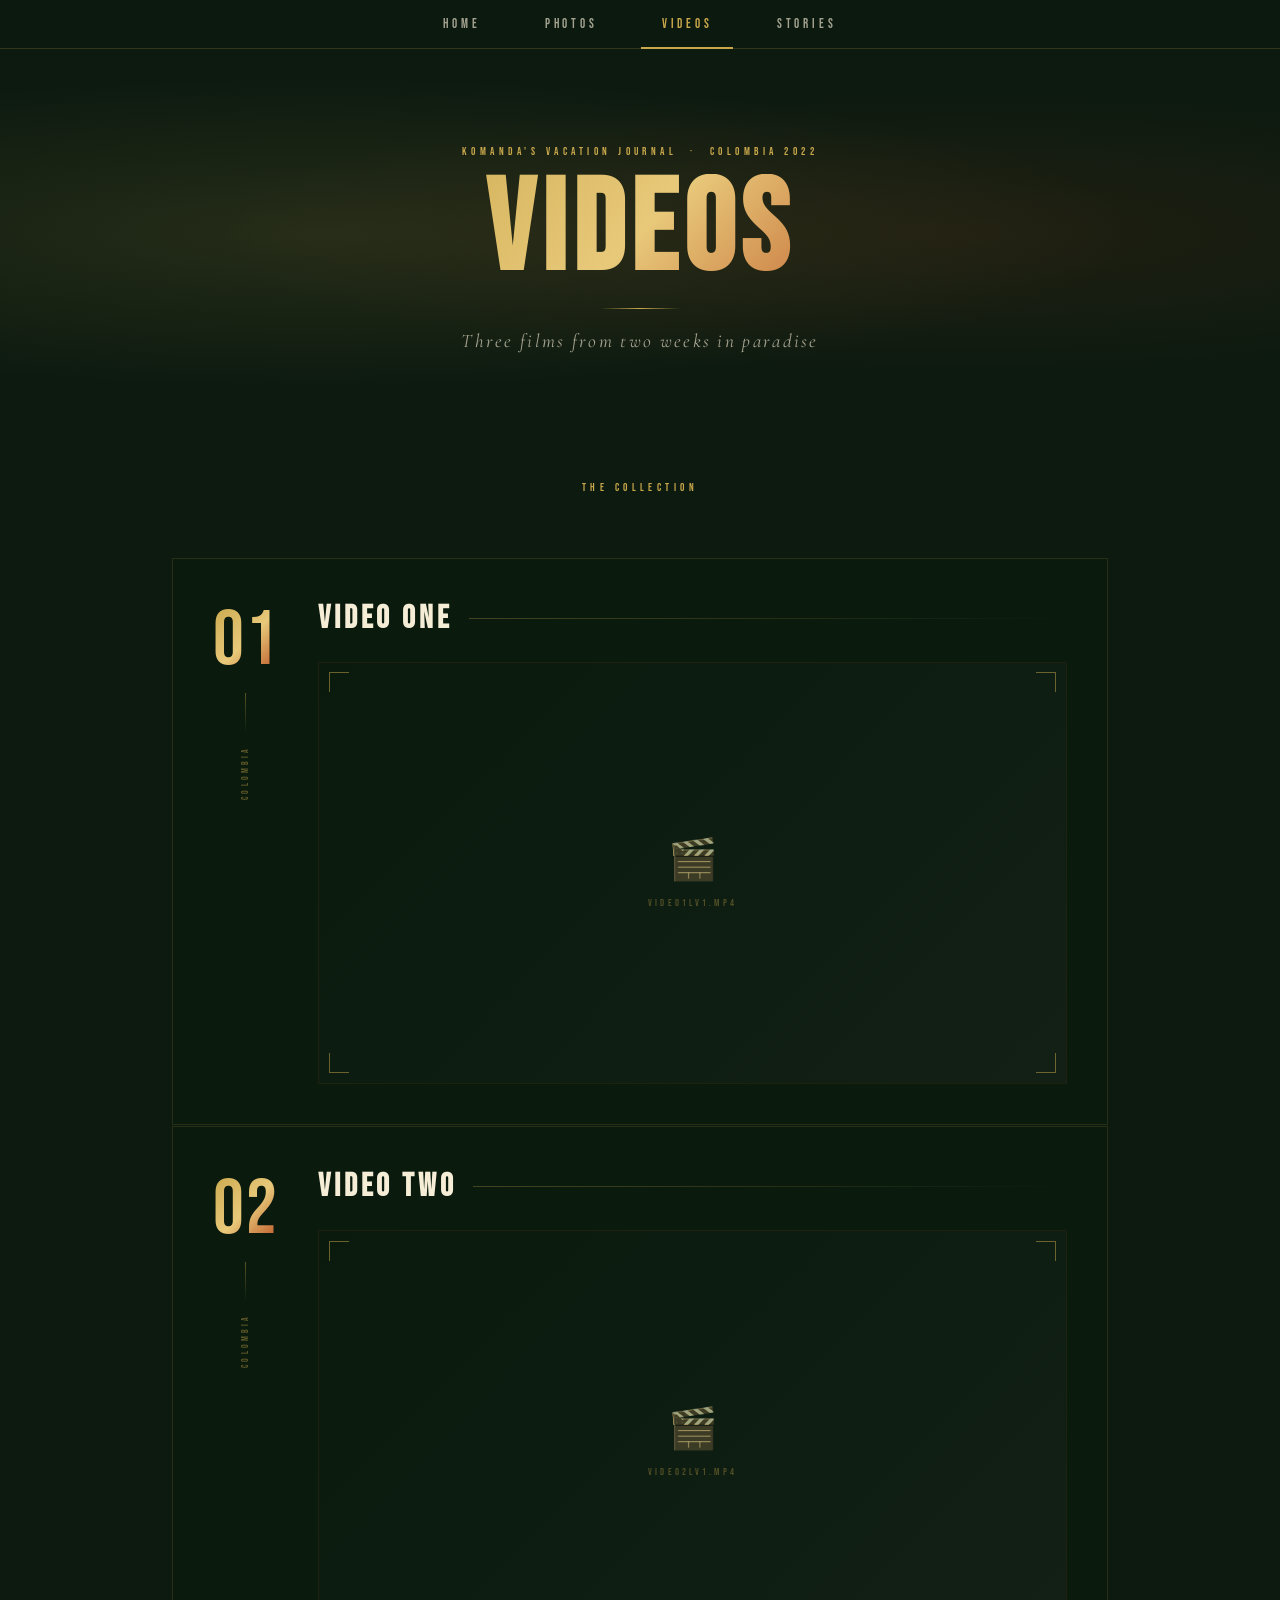
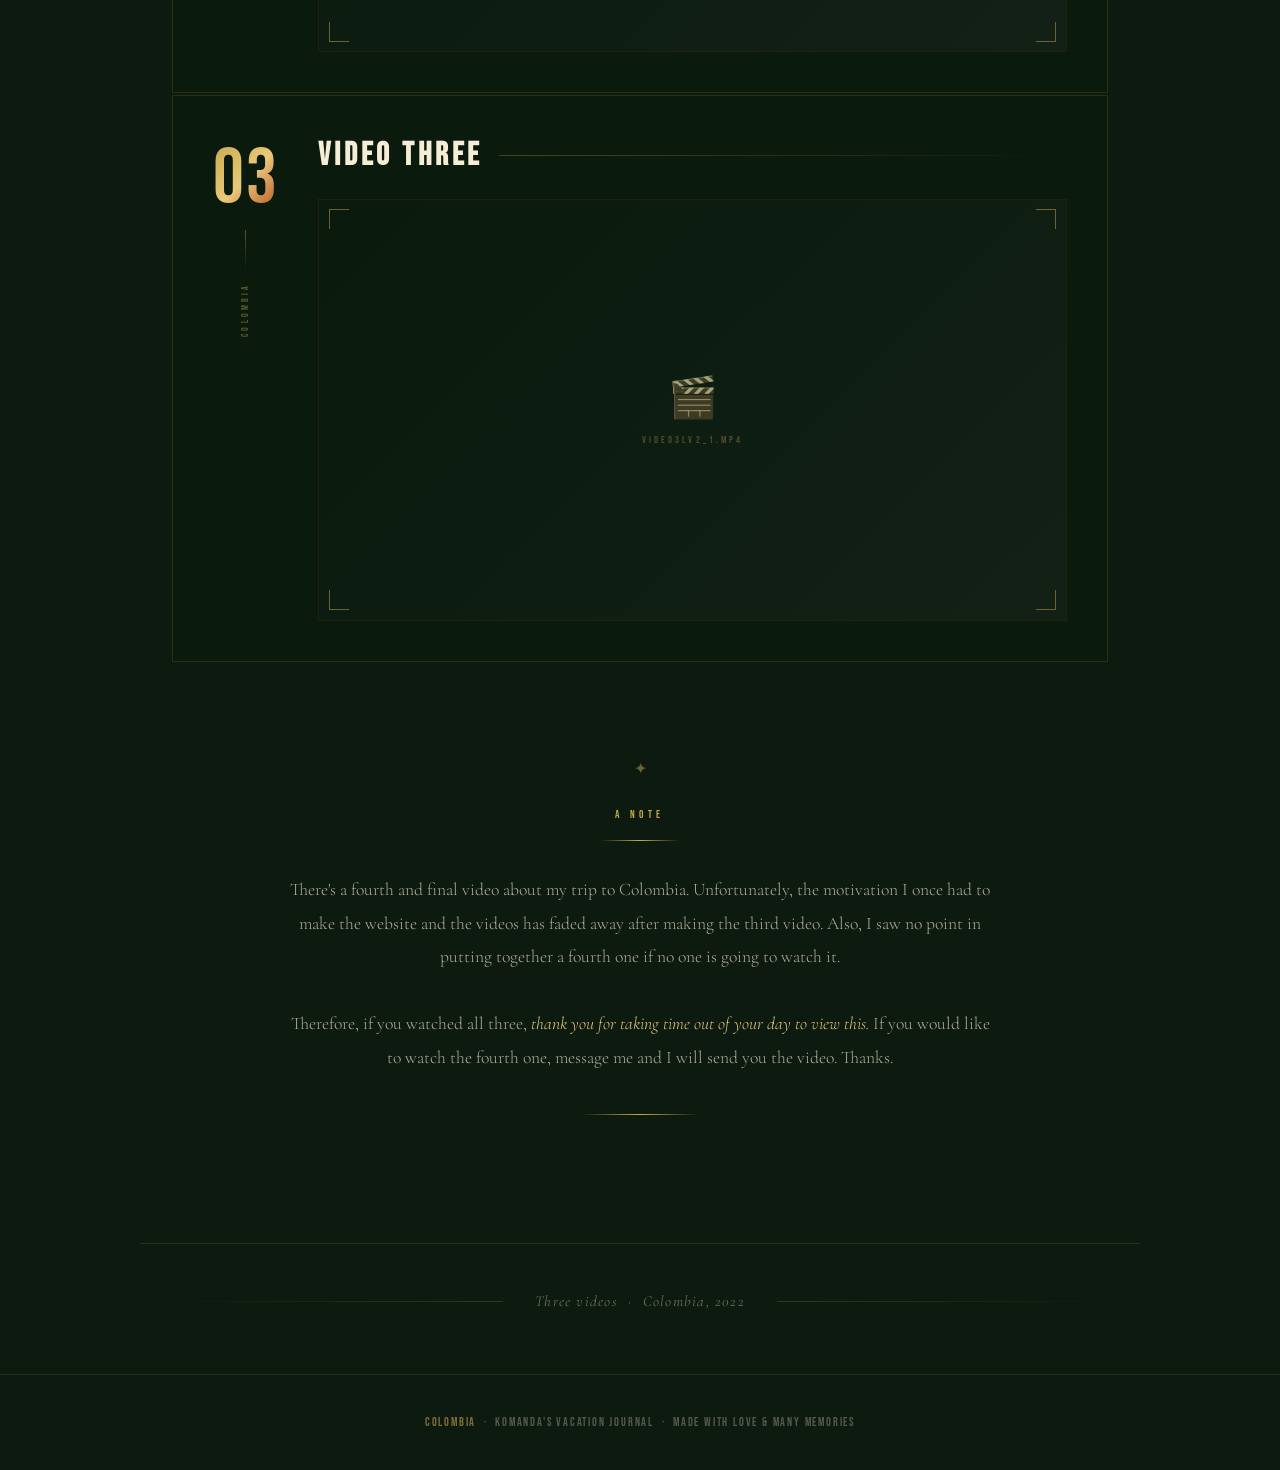
==== videos.html @ 01a2636d "Add new files for website" ====
<!DOCTYPE html>
<html lang="en">
<head>
  <meta charset="utf-8">
  <meta http-equiv="X-UA-Compatible" content="IE=edge">
  <meta name="viewport" content="width=device-width, initial-scale=1">
  <link rel="icon" type="image/x-icon" href="Colombia flag.png">
  <title>Videos — Komanda's Colombia Vacation</title>
  <link rel="preconnect" href="https://fonts.googleapis.com">
  <link href="https://fonts.googleapis.com/css2?family=Playfair+Display:ital,wght@0,400;0,700;1,400&family=Cormorant+Garamond:ital,wght@0,300;0,400;1,300&family=Bebas+Neue&display=swap" rel="stylesheet">
  <link rel="stylesheet" href="videos-style.css">
</head>
<body>

  <!-- NAVIGATION -->
  <nav>
    <div class="nav-inner">
      <a href="index.html">Home</a>
      <a href="photos.html">Photos</a>
      <a href="videos.html" class="active">Videos</a>
      <a href="experiences.html">Stories</a>
    </div>
  </nav>

  <!-- PAGE HEADER -->
  <header class="page-header">
    <p class="page-header-eyebrow">
      Komanda's Vacation Journal &nbsp;·&nbsp; Colombia 2022
    </p>
    <h1 class="page-header-title">Videos</h1>
    <div class="page-header-divider"></div>
    <p class="page-header-sub">Three films from two weeks in paradise</p>
  </header>

  <!-- VIDEOS SECTION -->
  <section class="videos-section">
    <p class="videos-label">The Collection</p>

    <!--
      VIDEO CARD STRUCTURE:
      Each card has two columns inside .video-card-inner:
      Left  → .video-meta  (large number, vertical line, label)
      Right → .video-content (title row + video player)
    -->

    <!-- VIDEO 1 -->
    <div class="video-card">
      <div class="video-card-inner">

        <!-- LEFT COLUMN — number and meta -->
        <div class="video-meta">
          <span class="video-number">01</span>
          <div class="video-meta-line"></div>
          <span class="video-meta-label">Colombia</span>
        </div>

        <!-- RIGHT COLUMN — title and player -->
        <div class="video-content">
          <div class="video-title-row">
            <h2 class="video-title">Video One</h2>
            <div class="video-title-divider"></div>
          </div>

          <!--
            .video-wrapper — border and corner accents
            .video-ratio   — enforces 16:9 aspect ratio
            <video>        — the actual player
            .video-placeholder — shown when file not found
          -->
          <div class="video-wrapper">
            <div class="video-corner tl"></div>
            <div class="video-corner tr"></div>
            <div class="video-corner bl"></div>
            <div class="video-corner br"></div>
            <div class="video-ratio">
              <video controls preload="metadata">
                <source src="Video1lv1.mp4" type="video/mp4">
              </video>
              <div class="video-placeholder">
                <span class="video-placeholder-icon">🎬</span>
                <span class="video-placeholder-text">Video1lv1.mp4</span>
              </div>
            </div>
          </div>
        </div>

      </div>
    </div>

    <!-- VIDEO 2 -->
    <div class="video-card">
      <div class="video-card-inner">
        <div class="video-meta">
          <span class="video-number">02</span>
          <div class="video-meta-line"></div>
          <span class="video-meta-label">Colombia</span>
        </div>
        <div class="video-content">
          <div class="video-title-row">
            <h2 class="video-title">Video Two</h2>
            <div class="video-title-divider"></div>
          </div>
          <div class="video-wrapper">
            <div class="video-corner tl"></div>
            <div class="video-corner tr"></div>
            <div class="video-corner bl"></div>
            <div class="video-corner br"></div>
            <div class="video-ratio">
              <video controls preload="metadata">
                <source src="Video2lv1.mp4" type="video/mp4">
              </video>
              <div class="video-placeholder">
                <span class="video-placeholder-icon">🎬</span>
                <span class="video-placeholder-text">Video2lv1.mp4</span>
              </div>
            </div>
          </div>
        </div>
      </div>
    </div>

    <!-- VIDEO 3 -->
    <div class="video-card">
      <div class="video-card-inner">
        <div class="video-meta">
          <span class="video-number">03</span>
          <div class="video-meta-line"></div>
          <span class="video-meta-label">Colombia</span>
        </div>
        <div class="video-content">
          <div class="video-title-row">
            <h2 class="video-title">Video Three</h2>
            <div class="video-title-divider"></div>
          </div>
          <div class="video-wrapper">
            <div class="video-corner tl"></div>
            <div class="video-corner tr"></div>
            <div class="video-corner bl"></div>
            <div class="video-corner br"></div>
            <div class="video-ratio">
              <video controls preload="metadata">
                <source src="Video3lv2_1.mp4" type="video/mp4">
              </video>
              <div class="video-placeholder">
                <span class="video-placeholder-icon">🎬</span>
                <span class="video-placeholder-text">Video3lv2_1.mp4</span>
              </div>
            </div>
          </div>
        </div>
      </div>
    </div>

  </section>

  <!-- PERSONAL NOTE -->
  <!--
    Your honest message about the fourth video gets its own
    styled section rather than plain paragraph text
  -->
  <section class="note-section">
    <p class="note-label">A Note</p>
    <div class="note-divider-top"></div>
    <p class="note-text">
      There's a fourth and final video about my trip to Colombia.
      Unfortunately, the motivation I once had to make the website
      and the videos has faded away after making the third video.
      Also, I saw no point in putting together a fourth one if no
      one is going to watch it.
      <br><br>
      Therefore, if you watched all three,
      <em>thank you for taking time out of your day to view this.</em>
      If you would like to watch the fourth one, message me and I
      will send you the video. Thanks.
    </p>
    <div class="note-divider-bottom"></div>
  </section>

  <!-- BOTTOM STRIP -->
  <div class="bottom-strip">
    <div class="strip-line"></div>
    <p class="strip-text">Three videos &nbsp;·&nbsp; Colombia, 2022</p>
    <div class="strip-line right"></div>
  </div>

  <!-- FOOTER -->
  <footer>
    <span>Colombia</span> &nbsp;·&nbsp; Komanda's Vacation Journal
    &nbsp;·&nbsp; Made with love &amp; many memories
  </footer>

  <script src="videos-script.js"></script>
</body>
</html>
---- videos-style.css ----
/* ── RESET & ROOT VARIABLES ── */
*, *::before, *::after {
  box-sizing: border-box;
  margin: 0;
  padding: 0;
}

:root {
  --gold: #C9A84C;
  --deep-green: #1a2e1e;
  --warm-cream: #F5EDD6;
  --rust: #B5451B;
  --dark: #0d1a10;
  --light-gold: #e8c97a;
}

html { scroll-behavior: smooth; }

body {
  background-color: var(--dark);
  color: var(--warm-cream);
  font-family: 'Cormorant Garamond', Georgia, serif;
  overflow-x: hidden;
}


/* ══════════════════════════════════════
   NAVIGATION — identical to all pages
══════════════════════════════════════ */

nav {
  position: sticky;
  top: 0;
  z-index: 100;
  background: rgba(13,26,16,0.92);
  backdrop-filter: blur(12px);
  -webkit-backdrop-filter: blur(12px);
  border-bottom: 1px solid rgba(201,168,76,0.2);
}
.nav-inner {
  max-width: 900px;
  margin: 0 auto;
  display: flex;
  justify-content: center;
}
.nav-inner a {
  display: block;
  padding: 1rem 2rem;
  font-family: 'Bebas Neue', sans-serif;
  font-size: 0.8rem;
  letter-spacing: 0.3em;
  color: rgba(245,237,214,0.65);
  text-decoration: none;
  text-transform: uppercase;
  transition: color 0.25s;
  position: relative;
}
.nav-inner a::after {
  content: '';
  position: absolute;
  bottom: -1px; left: 50%; right: 50%;
  height: 2px;
  background: var(--gold);
  transition: left 0.25s, right 0.25s;
}
.nav-inner a:hover { color: var(--gold); }
.nav-inner a:hover::after,
.nav-inner a.active::after { left: 10%; right: 10%; }
.nav-inner a.active { color: var(--gold); }


/* ══════════════════════════════════════
   PAGE HEADER — identical to all pages
══════════════════════════════════════ */

.page-header {
  position: relative;
  padding: 6rem 2rem 4rem;
  text-align: center;
  overflow: hidden;
}
.page-header::before {
  content: '';
  position: absolute;
  inset: 0;
  background:
    radial-gradient(ellipse at 25% 50%, rgba(201,168,76,0.13) 0%, transparent 60%),
    radial-gradient(ellipse at 75% 50%, rgba(181,69,27,0.11) 0%, transparent 55%);
  pointer-events: none;
}
.page-header-eyebrow {
  font-family: 'Bebas Neue', sans-serif;
  font-size: 0.7rem;
  letter-spacing: 0.4em;
  color: var(--gold);
  text-transform: uppercase;
  margin-bottom: 1rem;
  opacity: 0;
  animation: fadeUp 0.7s 0.1s forwards;
}
.page-header-title {
  font-family: 'Bebas Neue', sans-serif;
  font-size: clamp(3.5rem, 12vw, 8rem);
  line-height: 0.9;
  letter-spacing: 0.05em;
  background: linear-gradient(135deg, var(--gold) 20%, var(--light-gold) 50%, var(--rust) 80%);
  -webkit-background-clip: text;
  background-clip: text;
  -webkit-text-fill-color: transparent;
  opacity: 0;
  animation: fadeUp 0.8s 0.3s forwards;
}
.page-header-divider {
  width: 80px;
  height: 1px;
  background: linear-gradient(to right, transparent, var(--gold), transparent);
  margin: 1.2rem auto;
  opacity: 0;
  animation: fadeUp 0.7s 0.5s forwards;
}
.page-header-sub {
  font-family: 'Cormorant Garamond', serif;
  font-style: italic;
  font-size: clamp(0.9rem, 2vw, 1.2rem);
  letter-spacing: 0.12em;
  color: rgba(245,237,214,0.65);
  opacity: 0;
  animation: fadeUp 0.7s 0.65s forwards;
}

@keyframes fadeUp {
  from { opacity: 0; transform: translateY(20px); }
  to   { opacity: 1; transform: translateY(0); }
}


/* ══════════════════════════════════════
   VIDEOS SECTION
══════════════════════════════════════ */

.videos-section {
  max-width: 1000px;
  margin: 0 auto;
  padding: 4rem 2rem 6rem;
}

.videos-label {
  font-family: 'Bebas Neue', sans-serif;
  font-size: 0.7rem;
  letter-spacing: 0.4em;
  color: var(--gold);
  text-transform: uppercase;
  text-align: center;
  margin-bottom: 4rem;
}


/* ══════════════════════════════════════
   VIDEO CARD
══════════════════════════════════════ */

.video-card {
  border: 1px solid rgba(201,168,76,0.15);
  margin-bottom: 1.5px; /* Gold gap between cards — same trick as grids */
  background: #0a1a0d;
  position: relative;   /* Positioning context for pseudo-elements */
  overflow: hidden;
  transition: border-color 0.35s;
}

/* Diagonal shimmer — same as gallery item hover on previous pages */
.video-card::before {
  content: '';
  position: absolute;
  inset: 0;
  background: linear-gradient(135deg, rgba(201,168,76,0.04) 0%, transparent 60%);
  opacity: 0;
  transition: opacity 0.4s;
  pointer-events: none;
  z-index: 0;
}

/* Gold highlight line at the top of the card on hover */
.video-card::after {
  content: '';
  position: absolute;
  top: 0; left: 0; right: 0; /* Spans full width at the top edge */
  height: 1px;
  background: linear-gradient(to right, transparent, var(--gold), transparent);
  opacity: 0;
  transition: opacity 0.4s;
}

.video-card:hover { border-color: rgba(201,168,76,0.35); }
.video-card:hover::before { opacity: 1; }
.video-card:hover::after  { opacity: 1; }


/* ── CARD INNER — two-column grid layout ── */

.video-card-inner {
  position: relative;
  z-index: 1; /* Sits above both ::before and ::after pseudo-elements */
  padding: 2.5rem;
  display: grid;
  /*
    Two columns:
    'auto' — left column shrinks to fit its content (the number)
    '1fr'  — right column takes all remaining space (the player)
  */
  grid-template-columns: auto 1fr;
  gap: 2.5rem;
  align-items: start; /* Both columns align to the top, not stretched */
}


/* ── LEFT COLUMN — number and meta ── */

.video-meta {
  display: flex;
  flex-direction: column;
  align-items: center;
  gap: 0.8rem;
  padding-top: 0.3rem;
  min-width: 60px;
}

/* Large gradient number — same gradient text technique as the title */
.video-number {
  font-family: 'Bebas Neue', sans-serif;
  font-size: clamp(3rem, 6vw, 5rem);
  line-height: 1;
  background: linear-gradient(135deg, var(--gold) 0%, var(--light-gold) 50%, var(--rust) 100%);
  -webkit-background-clip: text;
  background-clip: text;
  -webkit-text-fill-color: transparent;
  letter-spacing: 0.02em;
}

/* Vertical line connecting number to label below it */
.video-meta-line {
  width: 1px;
  height: 40px;
  background: linear-gradient(to bottom, var(--gold), transparent);
  opacity: 0.4;
}

/*
  writing-mode: vertical-rl makes text flow vertically
  top to bottom, like text on the spine of a book.
  transform: rotate(180deg) flips it so it reads
  bottom to top instead, which is the conventional
  orientation for vertical text in western design.
*/
.video-meta-label {
  font-family: 'Bebas Neue', sans-serif;
  font-size: 0.55rem;
  letter-spacing: 0.35em;
  color: rgba(201,168,76,0.45);
  text-transform: uppercase;
  writing-mode: vertical-rl;
  transform: rotate(180deg);
}


/* ── RIGHT COLUMN — title and player ── */

.video-content {
  display: flex;
  flex-direction: column;
  gap: 1.5rem;
}

/* Title + expanding line side by side */
.video-title-row {
  display: flex;
  align-items: center;
  gap: 1rem;
}

.video-title {
  font-family: 'Bebas Neue', sans-serif;
  font-size: clamp(1.4rem, 3vw, 2rem);
  letter-spacing: 0.12em;
  color: var(--warm-cream);
  transition: color 0.3s;
  white-space: nowrap; /* Prevents title wrapping mid-word */
}

/* Title warms to gold when card is hovered */
.video-card:hover .video-title { color: var(--light-gold); }

/*
  The divider line that fills the space after the title.
  flex: 1 makes it expand to fill all remaining horizontal space,
  creating the effect of a line trailing off from the title.
*/
.video-title-divider {
  flex: 1;
  height: 1px;
  background: linear-gradient(to right, rgba(201,168,76,0.3), transparent);
}


/* ══════════════════════════════════════
   VIDEO PLAYER
══════════════════════════════════════ */

/* Outer wrapper — provides the border and corner accent context */
.video-wrapper {
  position: relative; /* Positioning context for corner accents */
  width: 100%;
  background: #060e07;
  border: 1px solid rgba(201,168,76,0.12);
}

/*
  THE 16:9 ASPECT RATIO TRICK

  This is the standard CSS technique for maintaining a video's
  aspect ratio responsively before the modern aspect-ratio property.

  How it works:
  padding-top is calculated as a percentage of the element's WIDTH.
  9/16 = 0.5625 = 56.25%

  So if the container is 800px wide:
  padding-top = 56.25% of 800px = 450px of height

  If it's 400px wide:
  padding-top = 56.25% of 400px = 225px of height

  The ratio stays perfect at any width.
  The height is 0 — all the visible height comes from padding-top.
*/
.video-ratio {
  position: relative;
  width: 100%;
  padding-top: 56.25%; /* 9 ÷ 16 = 0.5625 = 56.25% */
  height: 0;
}

/*
  The actual video fills the space created by padding-top.
  position: absolute + inset: 0 stretches it to cover
  the full area of .video-ratio perfectly.
*/
.video-ratio video {
  position: absolute;
  top: 0;
  left: 0;
  width: 100%;
  height: 100%;
  display: block;
}


/* ── VIDEO CORNER ACCENTS ── */
/*
  Same L-shaped bracket system from photos page and lightbox.
  Permanently visible at low opacity rather than appearing on hover —
  they frame the player at rest to give it a finished, editorial look.
*/
.video-corner {
  position: absolute;
  width: 20px;
  height: 20px;
  z-index: 2;
  pointer-events: none; /* Doesn't interfere with video controls */
}
.video-corner.tl {
  top: 0.6rem; left: 0.6rem;
  border-top: 1px solid var(--gold);
  border-left: 1px solid var(--gold);
  opacity: 0.5;
}
.video-corner.tr {
  top: 0.6rem; right: 0.6rem;
  border-top: 1px solid var(--gold);
  border-right: 1px solid var(--gold);
  opacity: 0.5;
}
.video-corner.bl {
  bottom: 0.6rem; left: 0.6rem;
  border-bottom: 1px solid var(--gold);
  border-left: 1px solid var(--gold);
  opacity: 0.5;
}
.video-corner.br {
  bottom: 0.6rem; right: 0.6rem;
  border-bottom: 1px solid var(--gold);
  border-right: 1px solid var(--gold);
  opacity: 0.5;
}


/* ── VIDEO PLACEHOLDER ── */
/*
  Stacked behind the video using position: absolute inset: 0.
  Visible by default — JavaScript hides it when the video loads.
  If the video errors, JavaScript hides the video and keeps this visible.
*/
.video-placeholder {
  position: absolute;
  inset: 0;
  display: flex;
  flex-direction: column;
  align-items: center;
  justify-content: center;
  gap: 0.8rem;
  background: linear-gradient(135deg, #0a1a0d 0%, #122015 100%);
}
.video-placeholder-icon {
  font-size: 2.5rem;
  filter: sepia(1) hue-rotate(5deg) saturate(1.5);
  opacity: 0.6;
}
.video-placeholder-text {
  font-family: 'Bebas Neue', sans-serif;
  font-size: 0.65rem;
  letter-spacing: 0.3em;
  color: rgba(201,168,76,0.35);
  text-transform: uppercase;
}


/* ══════════════════════════════════════
   NOTE SECTION
══════════════════════════════════════ */

.note-section {
  max-width: 780px;
  margin: 0 auto;
  padding: 0 2rem 8rem;
  text-align: center;
  position: relative;
}

/* Decorative star above the note — same as welcome and intro sections */
.note-section::before {
  content: '✦';
  display: block;
  font-size: 1rem;
  color: var(--gold);
  margin-bottom: 1.8rem;
  opacity: 0.5;
}

.note-label {
  font-family: 'Bebas Neue', sans-serif;
  font-size: 0.7rem;
  letter-spacing: 0.4em;
  color: var(--gold);
  text-transform: uppercase;
  margin-bottom: 1.2rem;
}

.note-divider-top {
  width: 80px;
  height: 1px;
  background: linear-gradient(to right, transparent, var(--gold), transparent);
  margin: 0 auto 2rem;
}

.note-text {
  font-size: clamp(0.95rem, 2vw, 1.1rem);
  line-height: 1.9;
  color: rgba(245,237,214,0.7);
  font-weight: 300;
}

/* Italic highlighted thank-you in gold */
.note-text em {
  font-style: italic;
  color: var(--light-gold);
}

.note-divider-bottom {
  width: 120px;
  height: 1px;
  background: linear-gradient(to right, transparent, var(--gold), transparent);
  margin: 2.5rem auto 0;
}


/* ══════════════════════════════════════
   BOTTOM STRIP & FOOTER — identical to all pages
══════════════════════════════════════ */

.bottom-strip {
  border-top: 1px solid rgba(201,168,76,0.15);
  max-width: 1000px;
  margin: 0 auto 4rem;
  padding: 3rem 2rem 0;
  display: flex;
  align-items: center;
  justify-content: center;
  gap: 2rem;
}
.strip-line {
  flex: 1;
  height: 1px;
  background: linear-gradient(to right, transparent, rgba(201,168,76,0.2));
}
.strip-line.right {
  background: linear-gradient(to left, transparent, rgba(201,168,76,0.2));
}
.strip-text {
  font-family: 'Cormorant Garamond', serif;
  font-style: italic;
  font-size: 0.95rem;
  color: rgba(245,237,214,0.4);
  letter-spacing: 0.08em;
  white-space: nowrap;
}

footer {
  border-top: 1px solid rgba(201,168,76,0.15);
  padding: 2.5rem 2rem;
  text-align: center;
  font-size: 0.75rem;
  letter-spacing: 0.15em;
  color: rgba(245,237,214,0.3);
  font-family: 'Bebas Neue', sans-serif;
  text-transform: uppercase;
}
footer span { color: var(--gold); opacity: 0.6; }


/* ══════════════════════════════════════
   RESPONSIVE
══════════════════════════════════════ */

@media (max-width: 768px) {
  .page-header { padding: 4rem 1.5rem 3rem; }
  .nav-inner { display: grid; grid-template-columns: 1fr 1fr; max-width: 100%; }
  .nav-inner a {
    padding: 0.85rem 1rem;
    font-size: 0.75rem;
    text-align: center;
    letter-spacing: 0.2em;
    border-bottom: 1px solid rgba(201,168,76,0.08);
  }

  /*
    On tablet the two-column card layout collapses to single column.
    The number, line and label switch to horizontal orientation.
  */
  .video-card-inner {
    grid-template-columns: 1fr;
    gap: 1.5rem;
    padding: 2rem;
  }
  .video-meta {
    flex-direction: row; /* Stack horizontally */
    align-items: center;
    min-width: auto;
    gap: 1rem;
  }
  /* Line becomes horizontal instead of vertical */
  .video-meta-line {
    width: 40px;
    height: 1px;
    background: linear-gradient(to right, var(--gold), transparent);
  }
  /* Label reads normally left-to-right instead of vertical */
  .video-meta-label {
    writing-mode: horizontal-tb;
    transform: none;
  }
  .video-number { font-size: clamp(2.5rem, 8vw, 3.5rem); }
  .bottom-strip { flex-direction: column; gap: 1rem; }
  .strip-line { width: 80px; flex: none; }
}

@media (max-width: 480px) {
  .nav-inner { grid-template-columns: 1fr; }
  .nav-inner a {
    padding: 0.75rem 1rem;
    font-size: 0.72rem;
    border-bottom: 1px solid rgba(201,168,76,0.08);
  }
  .nav-inner a:last-child { border-bottom: none; }
  .page-header { padding: 3rem 1.2rem 2rem; }
  .videos-section { padding: 3rem 1.2rem 4rem; }
  .video-card-inner { padding: 1.5rem; }
  .note-section { padding: 0 1.2rem 5rem; }
  footer { font-size: 0.6rem; padding: 1.8rem 1rem; }
}

@media (prefers-reduced-motion: reduce) {
  *, *::before, *::after {
    animation-duration: 0.01ms !important;
    transition-duration: 0.01ms !important;
  }
  .page-header-eyebrow, .page-header-title,
  .page-header-divider, .page-header-sub {
    opacity: 1;
    transform: none;
  }
}
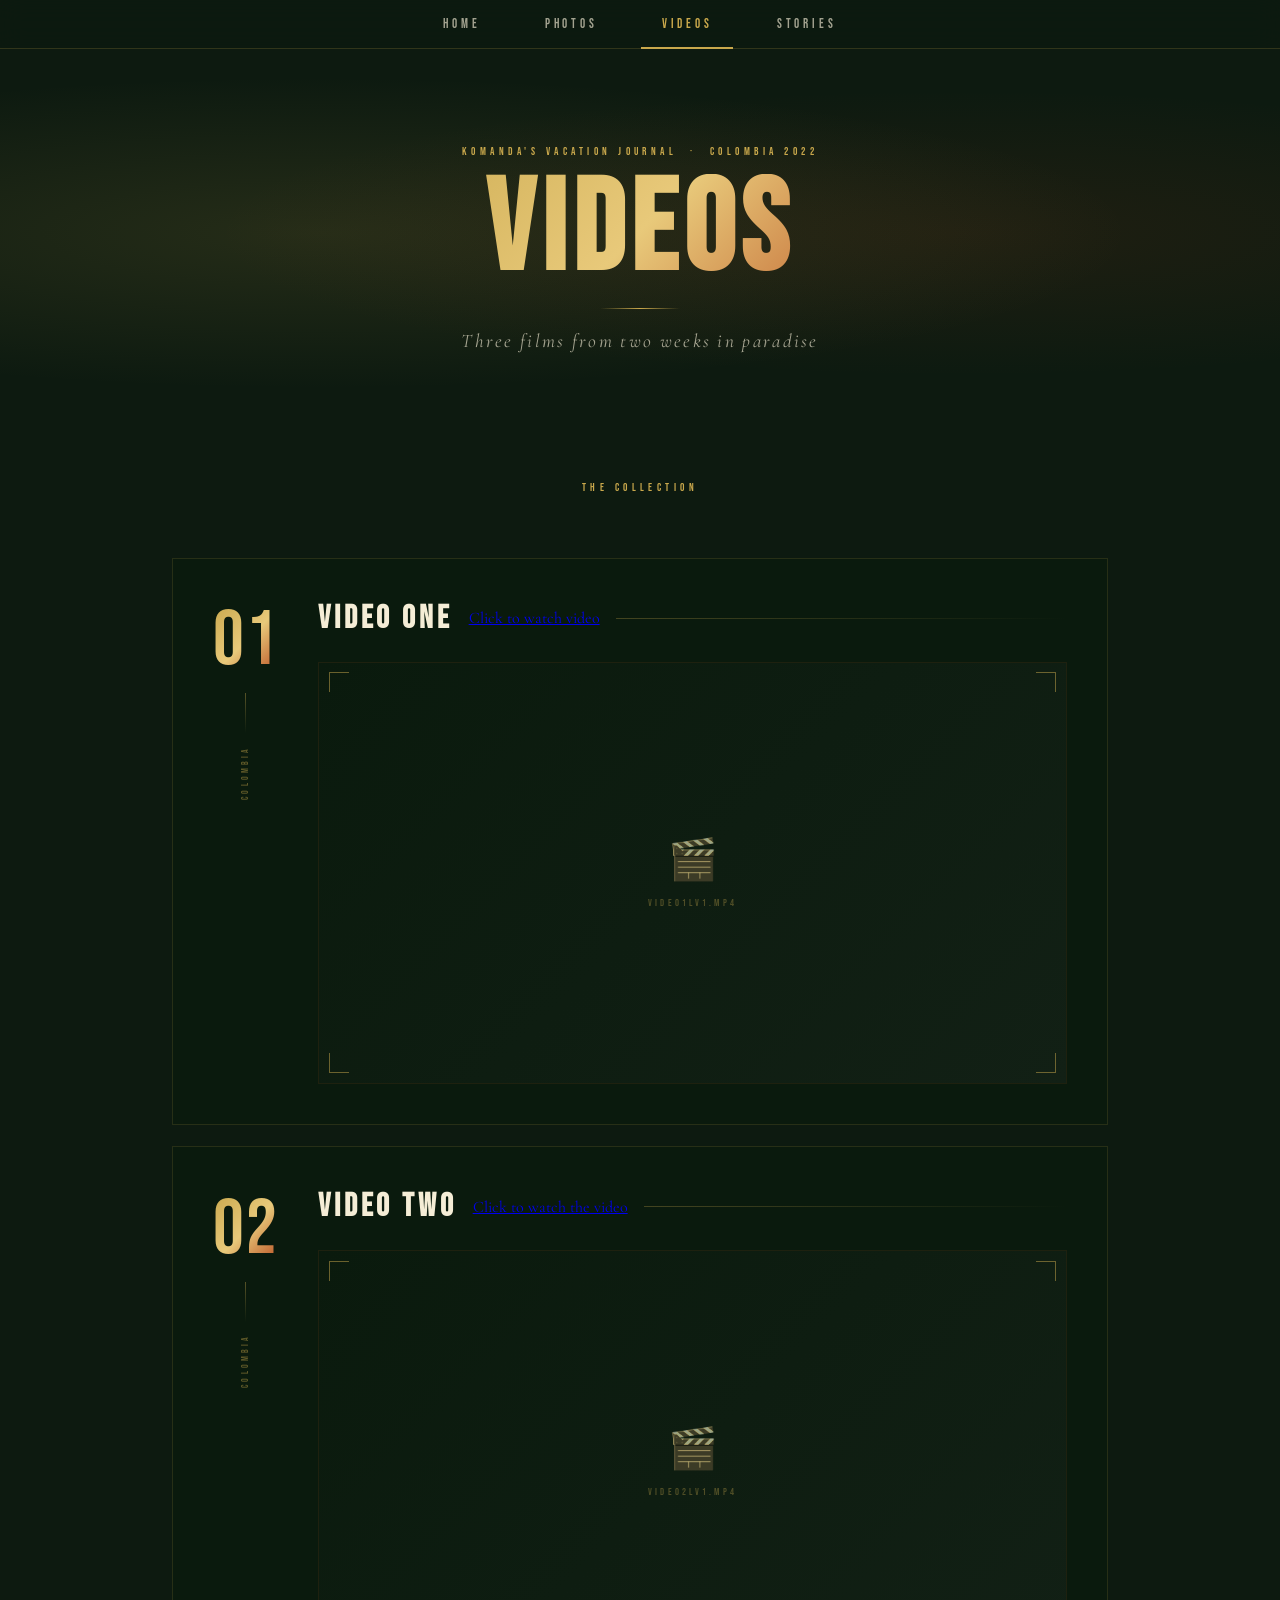
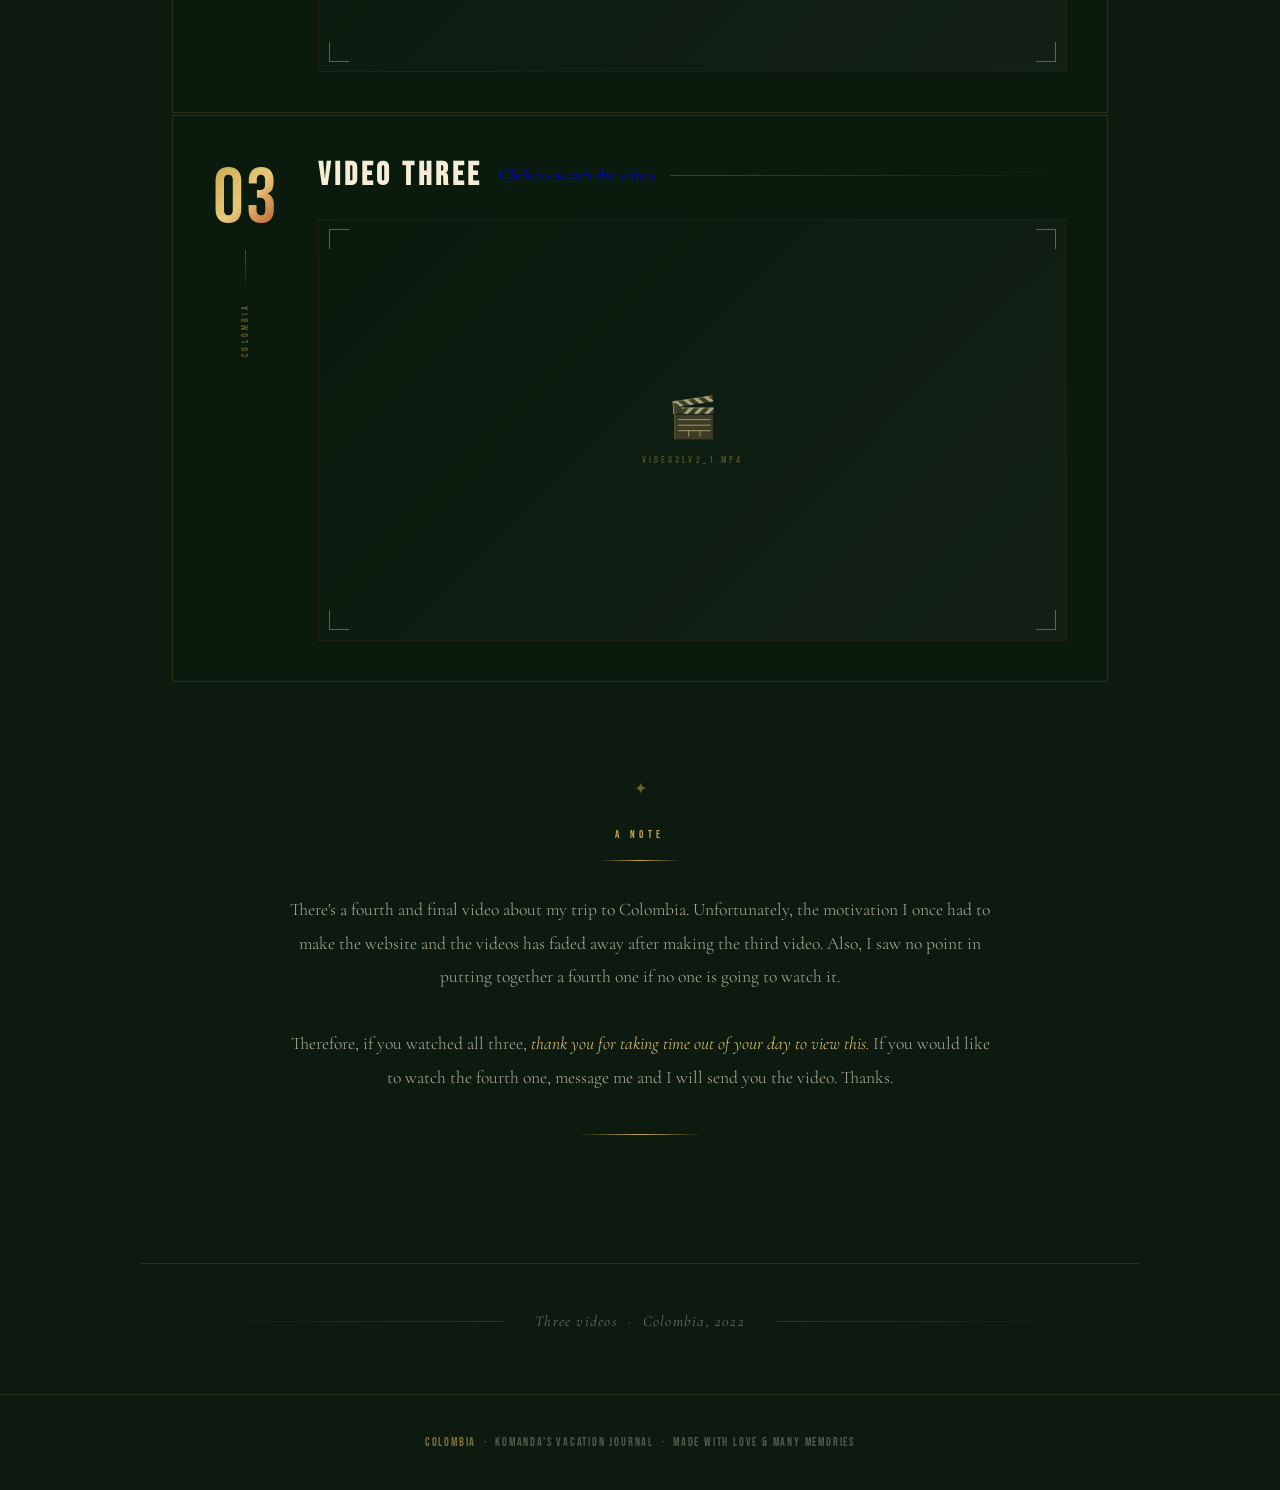
==== commit 11764b17: "Update page content" ====
--- a/videos.html
+++ b/videos.html
@@ -58,6 +58,7 @@
         <div class="video-content">
           <div class="video-title-row">
             <h2 class="video-title">Video One</h2>
+            <a href = "https://youtu.be/GFzQRyIhP_I"> Click to watch video </a>
             <div class="video-title-divider"></div>
           </div>
 
@@ -86,6 +87,7 @@
 
       </div>
     </div>
+    <br>
 
     <!-- VIDEO 2 -->
     <div class="video-card">
@@ -98,6 +100,7 @@
         <div class="video-content">
           <div class="video-title-row">
             <h2 class="video-title">Video Two</h2>
+            <a href = "https://youtu.be/ruF9UfUzDQc"> Click to watch the video </a>
             <div class="video-title-divider"></div>
           </div>
           <div class="video-wrapper">
@@ -130,6 +133,7 @@
         <div class="video-content">
           <div class="video-title-row">
             <h2 class="video-title">Video Three</h2>
+            <a href = "https://youtu.be/GFzQRyIhP_I"> Click to watch the video </a>
             <div class="video-title-divider"></div>
           </div>
           <div class="video-wrapper">
